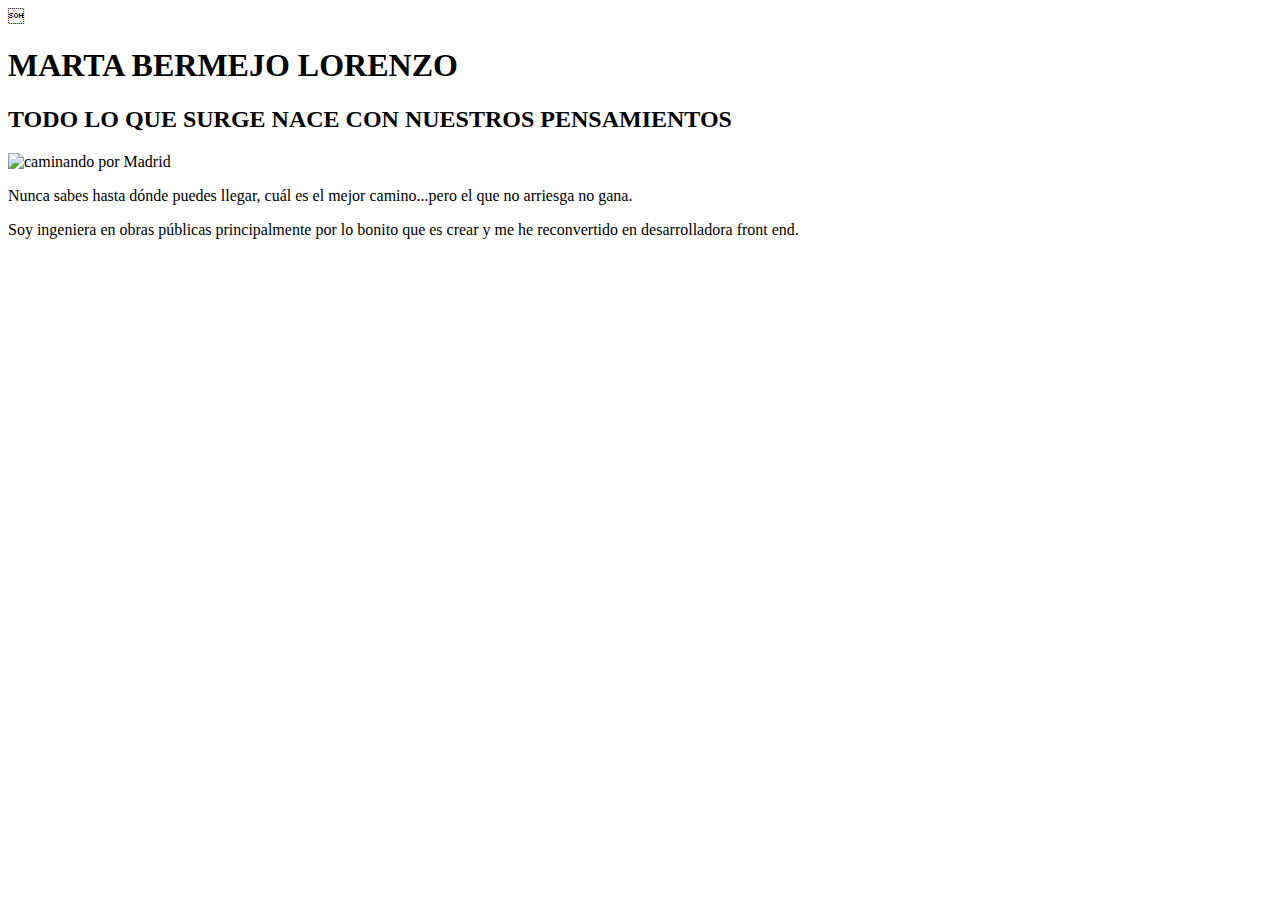
==== index.html @ 36f667e8 "Add files via upload" ====
<!DOCTYPE html>
<html>

<link href=' http://fonts.googleapis.com/css?family=Indie+Flower' rel='stylesheet' type='text/css'/>
  <head>
    <meta charset="utf-8">
    <link rel="stylesheet" href="css/styles.css">
   <title>Marta Bermejo</title>
  </head>
  <body>
    <h1> MARTA BERMEJO LORENZO</h1>
    <h2>TODO LO QUE SURGE NACE CON NUESTROS PENSAMIENTOS</h2>
    <img id="foto" src="images/foto1.jpg" alt="caminando por Madrid"width="300">
      <p>Nunca sabes hasta dónde puedes llegar, cuál es el mejor camino...pero el que no arriesga no gana.</p>
      <p>Soy ingeniera en obras públicas principalmente por lo bonito que es crear y me he reconvertido en desarrolladora front end.</p>

  </body>
</html>
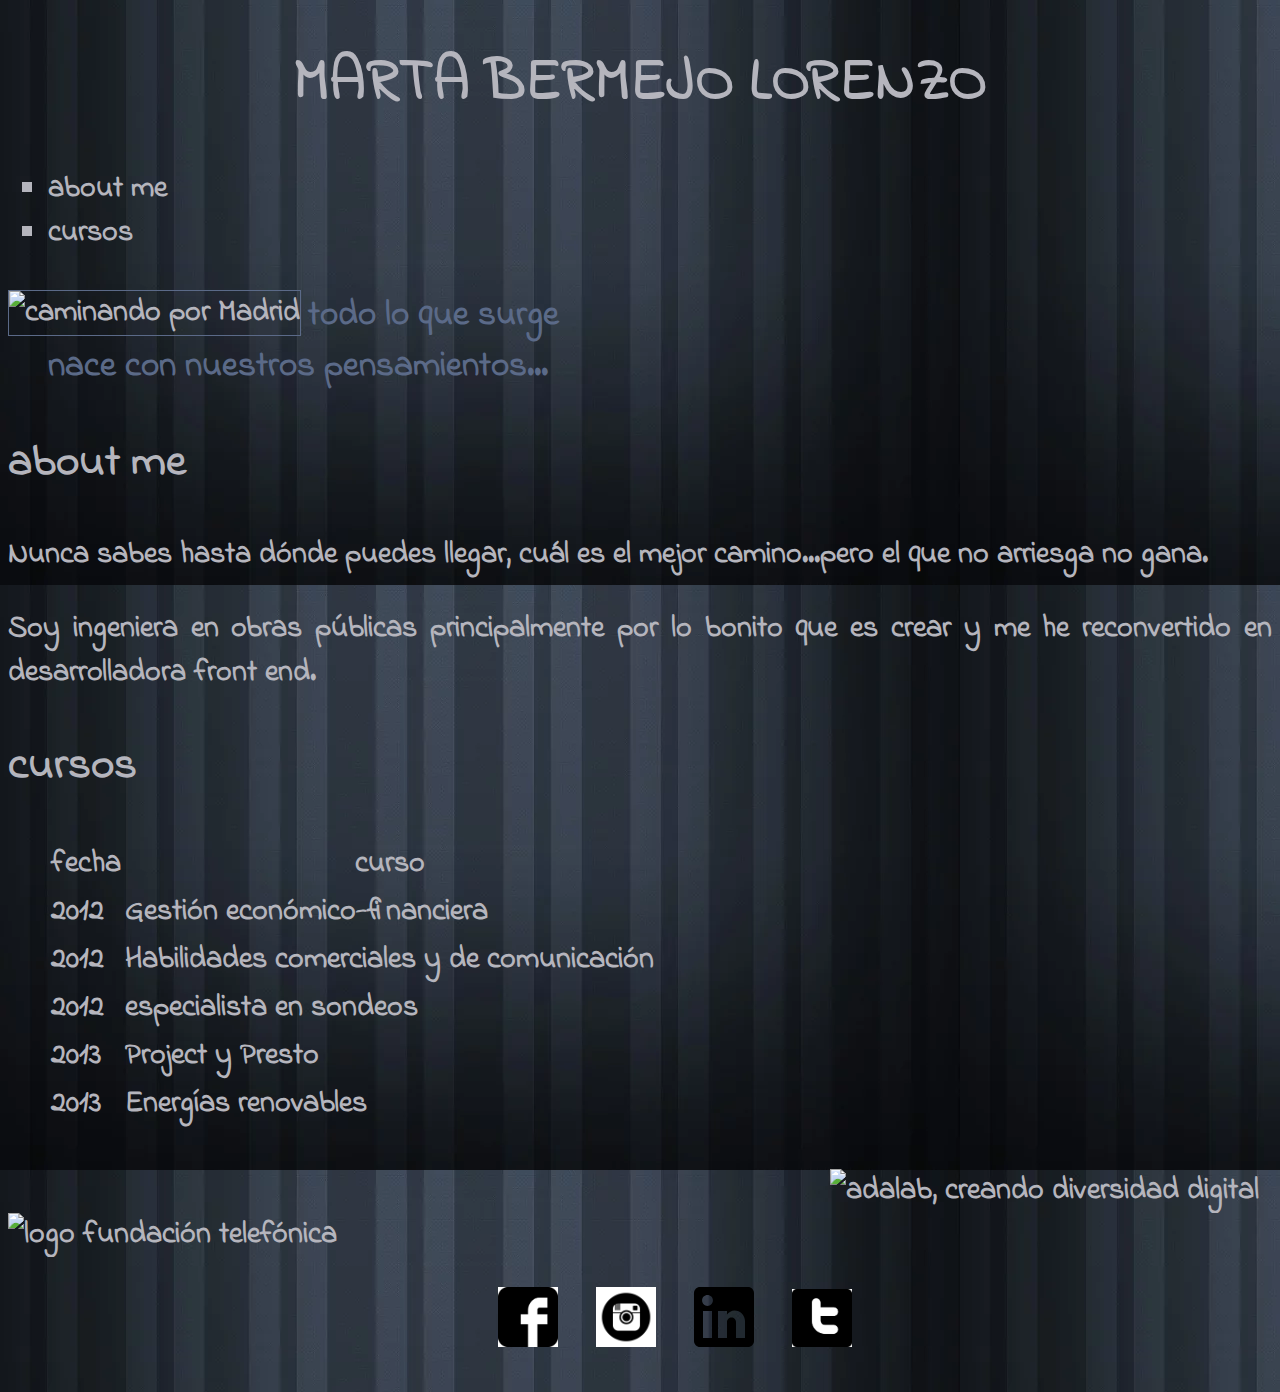
==== commit 604ee607: "requerimentos primera semana completos" ====
--- a/index.html
+++ b/index.html
@@ -1,18 +1,84 @@
 <!DOCTYPE html>
 <html>
 
-<link href=' http://fonts.googleapis.com/css?family=Indie+Flower' rel='stylesheet' type='text/css'/>
   <head>
-    <meta charset="utf-8">
-    <link rel="stylesheet" href="css/styles.css">
-   <title>Marta Bermejo</title>
+    <meta charset="utf-8" />
+    <link href=' http://fonts.googleapis.com/css?family=Indie+Flower' rel='stylesheet' type='text/css'/>
+    <link rel="stylesheet" href="css/styles.css" />
+    <title>Marta Bermejo</title>
   </head>
   <body>
     <h1> MARTA BERMEJO LORENZO</h1>
-    <h2>TODO LO QUE SURGE NACE CON NUESTROS PENSAMIENTOS</h2>
-    <img id="foto" src="images/foto1.jpg" alt="caminando por Madrid"width="300">
+    <ul class= "lista1">
+      <li><a href="#aboutme">about me</a></li>
+      <li><a href="#cursos">cursos</a></li>
+    </ul>
+    <div class="contenedor-center">
+      <div class= "columnaizquierda"> <img class="foto1" src="images/foto1.jpg" alt="caminando por Madrid"width="300"></div>
+      <div class="columnaderecha"><h3>todo lo que surge nace con nuestros pensamientos...</h3></div>
+    </div>
+
+    <h2 id="aboutme">about me</h2>
       <p>Nunca sabes hasta dónde puedes llegar, cuál es el mejor camino...pero el que no arriesga no gana.</p>
       <p>Soy ingeniera en obras públicas principalmente por lo bonito que es crear y me he reconvertido en desarrolladora front end.</p>
 
+      <h2 id="cursos">cursos</h2>
+      <table>
+        <thead>
+        <tr>
+          <th>fecha</th>
+          <th>curso</th>
+        </tr>
+        </thead>
+        <tbody>
+          <tr>
+            <td>2012</td>
+            <td>Gestión económico-financiera</td>
+          </tr>
+          <tr>
+            <td>2012</td>
+            <td>Habilidades comerciales y de comunicación</td>
+          </tr>
+          <tr>
+            <td>2012</td>
+            <td>especialista en sondeos</td>
+          </tr>
+          <tr>
+            <td>2013</td>
+            <td>Project y Presto</td>
+          </tr>
+          <tr>
+            <td>2013</td>
+            <td>Energías renovables</td>
+          </tr>
+        </tbody>
+      </table>
+
+      <img class="adalablogo" src="http://eresimpulso.fontvella.es/public/images/projects/550/main_image.png" alt="adalab, creando diversidad digital" width="250">
+      <img class="telefonicalogo" src="https://pbs.twimg.com/profile_images/644791743213379584/dueEBzBS.jpg" alt="logo fundación telefónica" width="150">
+
+
+<div class="lista2">
+      <ul>
+        <li class="iconos">
+            <a target="_blank" href="https://www.facebook.com/marta.bermejolorenzo">
+            <img src="images/facebook.jpg" alt="icono facebook" width="60">
+            </a>
+        </li>
+        <li class="iconos">
+           <a target="_blank" href="https://www.instagram.com/?hl=es">
+           <img src="images/instagram.jpg" alt="icono instagram" width="60">
+           </a>
+        </li>
+        <li class="iconos">
+          <a target="_blank" href="https://es.linkedin.com/https://twitter.com/">
+          <img src="images/linkedin.svg" alt="icono linkedin" width="60"></li>
+          </a>
+        <li class="iconos">
+          <a target="_blank" href="https://twitter.com/">
+          <img src="images/twitter.jpg" alt="icono twitter" width="60"></li>
+          </a>
+      </ul>
+      </div>
   </body>
 </html>
--- a/css/styles.css
+++ b/css/styles.css
@@ -0,0 +1,56 @@
+body{
+    background-image: url("../images/fondo2.webp");
+    font-size: 30px;
+    color:#b5b5bd;
+    font-weight: bold;
+    font-family: "Indie Flower", sans-serif;
+}
+h1{
+  text-align: center;
+  color:#b5b5bd;
+}
+a {
+  text-decoration: none;
+  color:#b5b5bd;
+}
+.lista1 {
+  list-style-type: square;
+}
+.contenedor-center{
+  width: 600px;
+  overflow: visible;
+  clear:both;
+}
+.columnaizquierda {
+  width: 300px;
+  margin-left: auto;
+  float:left;
+}
+.columnaderecha {
+  color:#5b6a88;
+  margin-left: 40px;
+  width:auto;
+}
+.foto1 {
+  border:1px solid #5b6a88;
+}
+p{
+    text-align: justify;
+  }
+
+  .adalablogo {
+    margin-left: 65%;
+  }
+  .telefonicalogo {
+    margin-left: auto;
+  }
+  .lista2 {
+    text-align: center;
+  }
+  .iconos {
+    display: inline;
+    margin-left: 30px;
+  }
+table {
+  margin: 40px;
+}
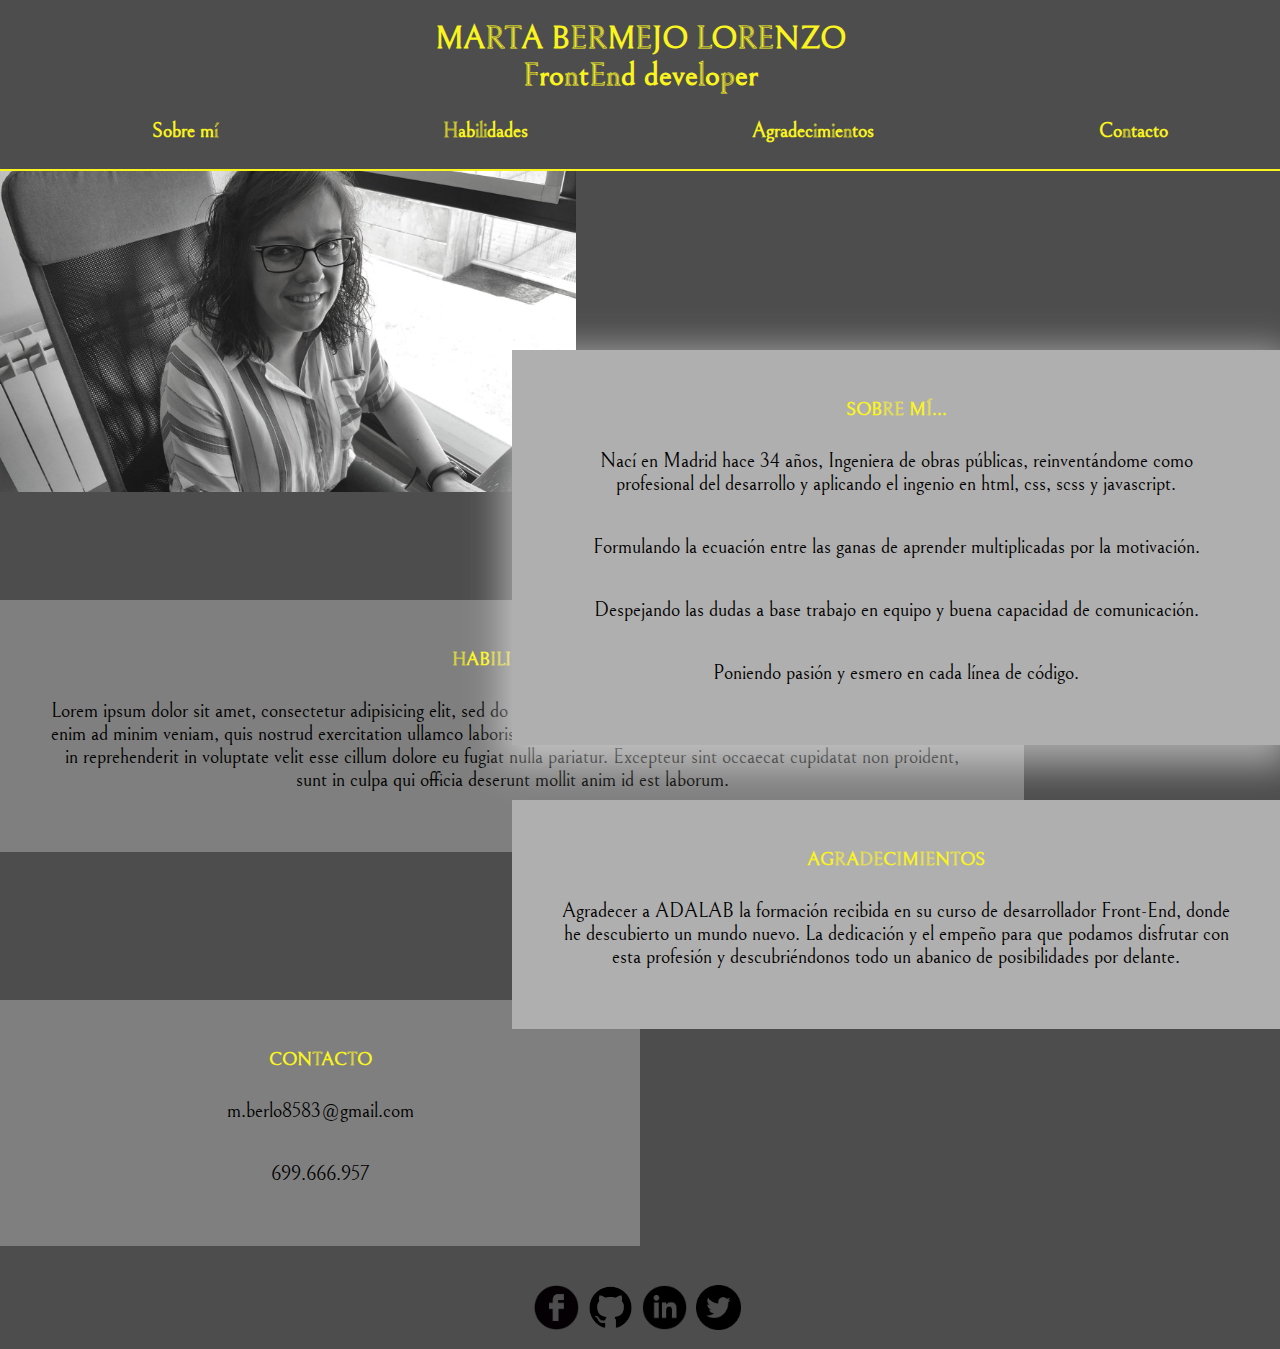
==== commit 795dd37d: "web redesign" ====
--- a/index.html
+++ b/index.html
@@ -1,84 +1,99 @@
 <!DOCTYPE html>
 <html>
 
-  <head>
-    <meta charset="utf-8" />
-    <link href=' http://fonts.googleapis.com/css?family=Indie+Flower' rel='stylesheet' type='text/css'/>
-    <link rel="stylesheet" href="css/styles.css" />
-    <title>Marta Bermejo</title>
-  </head>
-  <body>
-    <h1> MARTA BERMEJO LORENZO</h1>
-    <ul class= "lista1">
-      <li><a href="#aboutme">about me</a></li>
-      <li><a href="#cursos">cursos</a></li>
-    </ul>
-    <div class="contenedor-center">
-      <div class= "columnaizquierda"> <img class="foto1" src="images/foto1.jpg" alt="caminando por Madrid"width="300"></div>
-      <div class="columnaderecha"><h3>todo lo que surge nace con nuestros pensamientos...</h3></div>
+<head>
+  <meta charset="utf-8" />
+  <<link href="https://fonts.googleapis.com/css?family=Bellefair" rel="stylesheet">
+  <link rel="stylesheet" href="styles/index.css"/>
+  <meta name="viewport" content="width = device-width">
+  <title>Marta Bermejo</title>
+</head>
+<body>
+  <header class="nav-content">
+
+    <div class="nav" id="nav">
+      <div class="head-line-container-desktop">
+        <h1>MARTA BERMEJO LORENZO <br>FrontEnd developer</h1>
+      </div>
+      <ul class="nav-desktop">
+        <li class="nav-small-item"><a class="link-nav" href="#about">Sobre mí</a></li>
+        <li class="nav-small-item"><a class="link-nav" href="#skill">Habilidades</a></li>
+        <li class="nav-small-item"><a class="link-nav" href="#thank">Agradecimientos</a></li>
+        <li class="nav-small-item"><a class="link-nav" href="#contacts">Contacto</a></li>
+      </ul>
+      <ul class="nav-mobile" id="js-navShow">
+        <li class="nav-small-item"><a class="link-nav" href="#about">Sobre mí</a></li>
+        <li class="nav-small-item"><a class="link-nav" href="#skill">Habilidades</a></li>
+        <li class="nav-small-item"><a class="link-nav" href="#thank">Agradecimientos</a></li>
+        <li class="nav-small-item"><a class="link-nav" href="#contacts">Contacto</a></li>
+      </ul>
     </div>
 
-    <h2 id="aboutme">about me</h2>
-      <p>Nunca sabes hasta dónde puedes llegar, cuál es el mejor camino...pero el que no arriesga no gana.</p>
-      <p>Soy ingeniera en obras públicas principalmente por lo bonito que es crear y me he reconvertido en desarrolladora front end.</p>
+    <div class="nav-mobile-container">
+      <div id="js-navMobile" class="navButton">
+        <span></span>
+        <span></span>
+        <span></span>
+      </div>
+      <div class="head-line-container-mobile">
+        <h1>MARTA BERMEJO LORENZO <br>FrontEnd developer</h1>
+      </div>
+    </div>
 
-      <h2 id="cursos">cursos</h2>
-      <table>
-        <thead>
-        <tr>
-          <th>fecha</th>
-          <th>curso</th>
-        </tr>
-        </thead>
-        <tbody>
-          <tr>
-            <td>2012</td>
-            <td>Gestión económico-financiera</td>
-          </tr>
-          <tr>
-            <td>2012</td>
-            <td>Habilidades comerciales y de comunicación</td>
-          </tr>
-          <tr>
-            <td>2012</td>
-            <td>especialista en sondeos</td>
-          </tr>
-          <tr>
-            <td>2013</td>
-            <td>Project y Presto</td>
-          </tr>
-          <tr>
-            <td>2013</td>
-            <td>Energías renovables</td>
-          </tr>
-        </tbody>
-      </table>
+  </header>
 
-      <img class="adalablogo" src="http://eresimpulso.fontvella.es/public/images/projects/550/main_image.png" alt="adalab, creando diversidad digital" width="250">
-      <img class="telefonicalogo" src="https://pbs.twimg.com/profile_images/644791743213379584/dueEBzBS.jpg" alt="logo fundación telefónica" width="150">
+  <div class="photo">
+    <img class="my-photo"src="images/foto1.jpg" alt="">
+  </div>
+  <div id="about" class="blank">
+</div>
+  <div class="about-me js-scrollable-block indicated" id="js-about-me">
+    <h3>SOBRE MÍ...</h3>
+    <p>
+      Nací en Madrid hace 34 años, Ingeniera de obras públicas,
+      reinventándome como profesional del desarrollo y aplicando el ingenio en html, css, scss y javascript.
+    </p>
+    <p>Formulando la ecuación entre las ganas de aprender multiplicadas por la motivación.</p>
+    <p>Despejando las dudas a base trabajo en equipo y buena capacidad de comunicación.</p>
+    <p>Poniendo pasión y esmero en cada línea de código.</p>
+    </div>
+    <div id="skill" class="blank">
+</div>
+    <div class="skills js-scrollable-block" id="js-skill">
+      <h3>HABILIDADES</h3>
+      <p>Lorem ipsum dolor sit amet, consectetur adipisicing elit,
+        sed do eiusmod tempor incididunt ut labore et dolore magna aliqua. Ut enim ad minim veniam,
+        quis nostrud exercitation ullamco laboris nisi ut aliquip ex ea commodo consequat.
+        Duis aute irure dolor in reprehenderit in voluptate velit esse cillum dolore eu fugiat nulla pariatur.
+        Excepteur sint occaecat cupidatat non proident,
+        sunt in culpa qui officia deserunt mollit anim id est laborum.</p>
+      </div>
+      <div id="thank" class="blank">
+</div>
+      <div class="thanks js-scrollable-block" id="js-thank">
+        <h3>AGRADECIMIENTOS</h3>
+        <p>Agradecer a ADALAB la formación recibida en su curso de desarrollador Front-End,
+          donde he descubierto un mundo nuevo.
+        La dedicación y el empeño para que podamos disfrutar con esta profesión y descubriéndonos
+         todo un abanico de posibilidades por delante.</p>
+        </div>
+        <div id="contacts" class="blank">
+</div>
+        <div class="contact js-scrollable-block" id="js-contacts">
+          <h3>CONTACTO</h3>
+          <p>m.berlo8583@gmail.com</p>
+          <p>699.666.957</p>
+          </div>
+          <footer class="container-footer">
+                  <div class="container-icons">
+                     <a target="_blank" href="https://www.facebook.com/marta.bermejolorenzo"><img class="icons" src="images/facebook.png" alt="logo facebook"></a>
+                     <a target="_blank" href="https://github.com/martabl"><img class="icons" src="images/github.png" alt="logo github"></a>
+                     <a target="_blank" href="https://es.linkedin.com/https://twitter.com/"><img class="icons" src="images/linkedin.png" alt="logo linkedin"></a>
+                     <a target="_blank" href="https://twitter.com/mberlo2"><img class="icons" src="images/twitter.png" alt="logo twitter"></a>
+                  </div>
+              </footer>
 
-
-<div class="lista2">
-      <ul>
-        <li class="iconos">
-            <a target="_blank" href="https://www.facebook.com/marta.bermejolorenzo">
-            <img src="images/facebook.jpg" alt="icono facebook" width="60">
-            </a>
-        </li>
-        <li class="iconos">
-           <a target="_blank" href="https://www.instagram.com/?hl=es">
-           <img src="images/instagram.jpg" alt="icono instagram" width="60">
-           </a>
-        </li>
-        <li class="iconos">
-          <a target="_blank" href="https://es.linkedin.com/https://twitter.com/">
-          <img src="images/linkedin.svg" alt="icono linkedin" width="60"></li>
-          </a>
-        <li class="iconos">
-          <a target="_blank" href="https://twitter.com/">
-          <img src="images/twitter.jpg" alt="icono twitter" width="60"></li>
-          </a>
-      </ul>
-      </div>
-  </body>
-</html>
+              <script type="text/javascript" src="https://code.jquery.com/jquery-3.2.1.min.js"></script>
+              <script type="text/javascript" src="js/main.js"></script>
+            </body>
+            </html>
--- a/styles/index.css
+++ b/styles/index.css
@@ -0,0 +1,294 @@
+* {
+  -webkit-box-sizing: border-box;
+          box-sizing: border-box; }
+
+body {
+  width: 100%;
+  background-color: #4D4D4D;
+  margin: 0;
+  font-family: 'Bellefair', serif; }
+
+h1 {
+  text-align: center;
+  color: #F9F31E;
+  margin: 0;
+  padding-top: 20px; }
+
+h3 {
+  text-align: center;
+  color: #F9F31E;
+  padding: 10px; }
+
+p {
+  font-size: 20px;
+  text-align: center;
+  margin-left: 30px;
+  margin-right: 30px;
+  padding-bottom: 20px; }
+
+.navButton {
+  width: 45px;
+  height: 40px;
+  -webkit-transform: rotate(0deg);
+          transform: rotate(0deg);
+  -webkit-transition: 0.5s ease-in-out;
+  transition: 0.5s ease-in-out;
+  cursor: pointer;
+  margin-top: auto;
+  margin-bottom: auto;
+  margin-right: 20px; }
+
+.navButton span {
+  display: block;
+  position: absolute;
+  height: 16.5%;
+  width: 100%;
+  background: #F9F31E;
+  border-radius: 16.5%;
+  opacity: 1;
+  left: 0;
+  -webkit-transform: rotate(0deg);
+          transform: rotate(0deg);
+  -webkit-transition: 0.25s ease-in-out;
+  transition: 0.25s ease-in-out; }
+
+.navButton span:nth-child(1) {
+  top: 0; }
+
+.navButton span:nth-child(2) {
+  top: 41.75%; }
+
+.navButton span:nth-child(3) {
+  bottom: 0; }
+
+.navButton.open span:nth-child(1) {
+  top: 14px;
+  -webkit-transform: rotate(90deg);
+          transform: rotate(90deg);
+  left: -41.75%; }
+
+.navButton.open span:nth-child(2) {
+  top: 14px;
+  -webkit-transform: rotate(90deg);
+          transform: rotate(90deg); }
+
+.navButton.open span:nth-child(3) {
+  top: 14px;
+  -webkit-transform: rotate(90deg);
+          transform: rotate(90deg);
+  left: 41.75%; }
+
+@media (min-width: 760px) {
+  .navButton {
+    display: none; } }
+.nav-mobile {
+  display: none;
+  list-style-type: none; }
+
+.nav-desktop {
+  display: none;
+  list-style-type: none;
+  width: 100%; }
+
+.nav-small-item {
+  padding: 5px;
+  border-bottom: 2px solid #F9F31E;
+  font-weight: bold; }
+
+.nav-small-item:last-child {
+  border-bottom: none; }
+
+.list-show {
+  display: block;
+  position: fixed;
+  right: 0;
+  top: 106px;
+  background-color: #4D4D4D;
+  z-index: -50;
+  margin: 0;
+  width: 100%;
+  -webkit-animation: fall-down 1s;
+          animation: fall-down 1s; }
+
+@-webkit-keyframes fall-down {
+  0% {
+    -webkit-transform: translateY(-100%);
+            transform: translateY(-100%); }
+  100% {
+    -webkit-transform: translateY(0);
+            transform: translateY(0); } }
+
+@keyframes fall-down {
+  0% {
+    -webkit-transform: translateY(-100%);
+            transform: translateY(-100%); }
+  100% {
+    -webkit-transform: translateY(0);
+            transform: translateY(0); } }
+.nav {
+  width: 100%; }
+
+.link-nav {
+  width: 100%;
+  text-decoration: none;
+  font-size: 20px;
+  color: #F9F31E; }
+
+a:hover {
+  color: #FFFC96; }
+
+@media (min-width: 760px) {
+  .nav-desktop {
+    display: -webkit-box;
+    display: -ms-flexbox;
+    display: flex;
+    -ms-flex-pack: distribute;
+        justify-content: space-around; }
+
+  .nav {
+    display: -webkit-box;
+    display: -ms-flexbox;
+    display: flex;
+    -webkit-box-orient: vertical;
+    -webkit-box-direction: normal;
+        -ms-flex-direction: column;
+            flex-direction: column; }
+
+  .list-show {
+    display: none; }
+
+  .nav-small-item {
+    padding: 10px 20px;
+    border: 0; } }
+.nav-content {
+  position: fixed;
+  top: 0;
+  z-index: 200;
+  width: 100%;
+  background-color: #4D4D4D;
+  border-bottom: 2px solid #F9F31E; }
+
+.nav-mobile-container {
+  display: -webkit-box;
+  display: -ms-flexbox;
+  display: flex;
+  -webkit-box-pack: justify;
+      -ms-flex-pack: justify;
+          justify-content: space-between;
+  background-color: #4D4D4D;
+  padding: 5px 20px; }
+
+.head-line-container-mobile {
+  width: 100%; }
+
+.head-line-container-desktop {
+  display: none; }
+
+@media (min-width: 760px) {
+  .head-line-container-desktop {
+    display: -webkit-inline-box;
+    display: -ms-inline-flexbox;
+    display: inline-flex;
+    -webkit-box-pack: center;
+        -ms-flex-pack: center;
+            justify-content: center; }
+
+  .nav-content {
+    padding: 0; }
+
+  .head-line-container-mobile, .nav-mobile-container {
+    display: none; }
+
+  .hide {
+    display: none; } }
+.indicated {
+  -webkit-box-shadow: 0px 10px 35px 10px rgba(255, 255, 255, 0.52);
+          box-shadow: 0px 10px 35px 10px rgba(255, 255, 255, 0.52);
+  -webkit-transition: all 0.3s ease;
+  transition: all 0.3s ease;
+  z-index: 100; }
+
+.nonIndicated {
+  z-index: 0;
+  -webkit-transition: all 0.3s ease;
+  transition: all 0.3s ease; }
+
+.photo, .about-me, .skills, .thanks, .contact {
+  position: relative;
+  background-color: #7F7F7F;
+  width: 80%;
+  margin-left: auto;
+  margin-right: auto; }
+
+.photo {
+  background-color: #4D4D4D;
+  margin-top: 88px; }
+
+.my-photo {
+  width: 100%; }
+
+.blank {
+  position: relative;
+  height: 0;
+  bottom: 45px; }
+
+@media (min-width: 760px) {
+  .about-me, .thanks, .skills, .contact {
+    position: absolute;
+    padding: 20px; }
+
+  .about-me, .thanks {
+    background-color: #B0AFAF; }
+
+  .skills, .contact {
+    background-color: #7F7F7F; }
+
+  .photo {
+    position: absolute;
+    top: 150px;
+    left: 0;
+    width: 45%;
+    z-index: 50;
+    margin-top: 0; }
+
+  .about-me {
+    top: 350px;
+    right: 0;
+    width: 60%;
+    z-index: 60; }
+
+  .skills {
+    top: 600px;
+    left: 0; }
+
+  .thanks {
+    top: 800px;
+    right: 0;
+    width: 60%;
+    z-index: 80; }
+
+  .contact {
+    top: 1000px;
+    left: 0;
+    width: 50%; } }
+.container-footer {
+  width: 100%;
+  display: -webkit-box;
+  display: -ms-flexbox;
+  display: flex;
+  padding: 15px; }
+
+.container-icons {
+  width: 100%;
+  text-align: center; }
+
+.icons {
+  width: 50px;
+  padding-right: 5px; }
+
+@media (min-width: 760px) {
+  .container-footer {
+    position: absolute;
+    top: 1270px; } }
+
+/*# sourceMappingURL=index.css.map */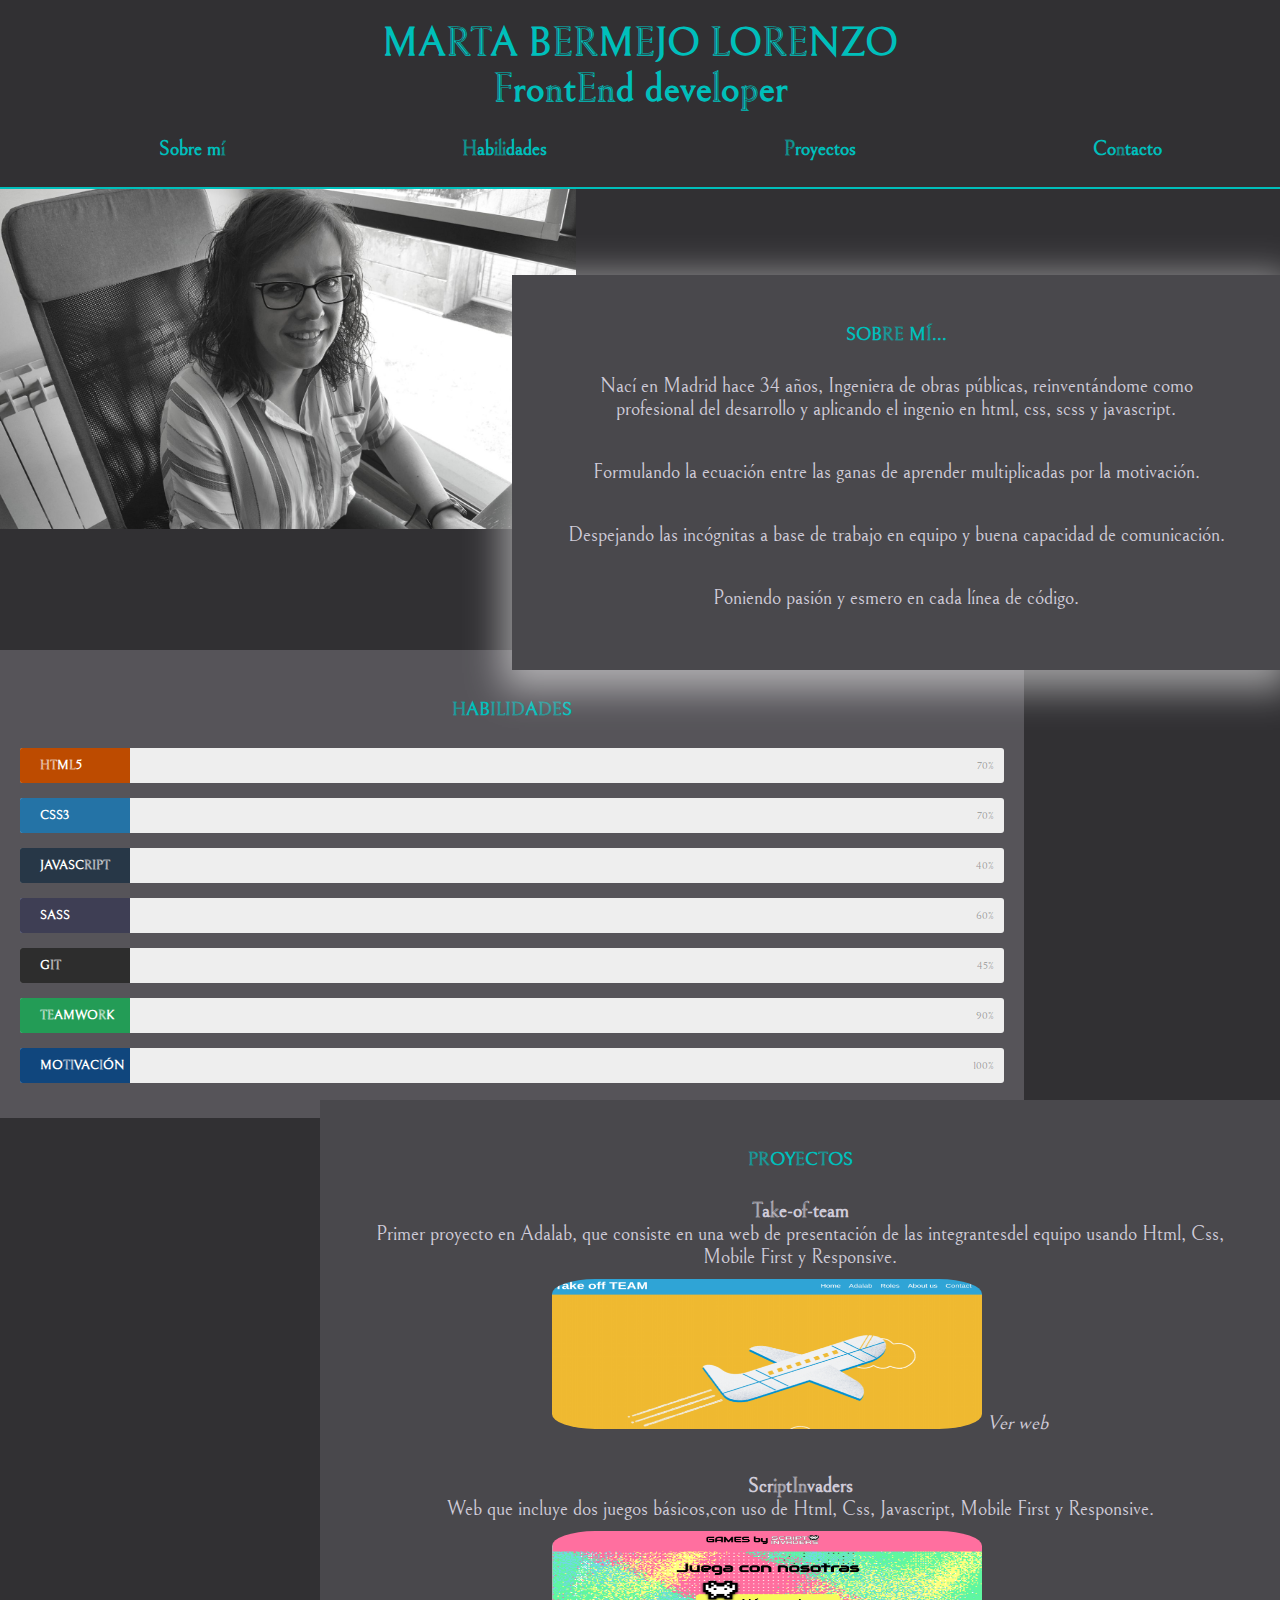
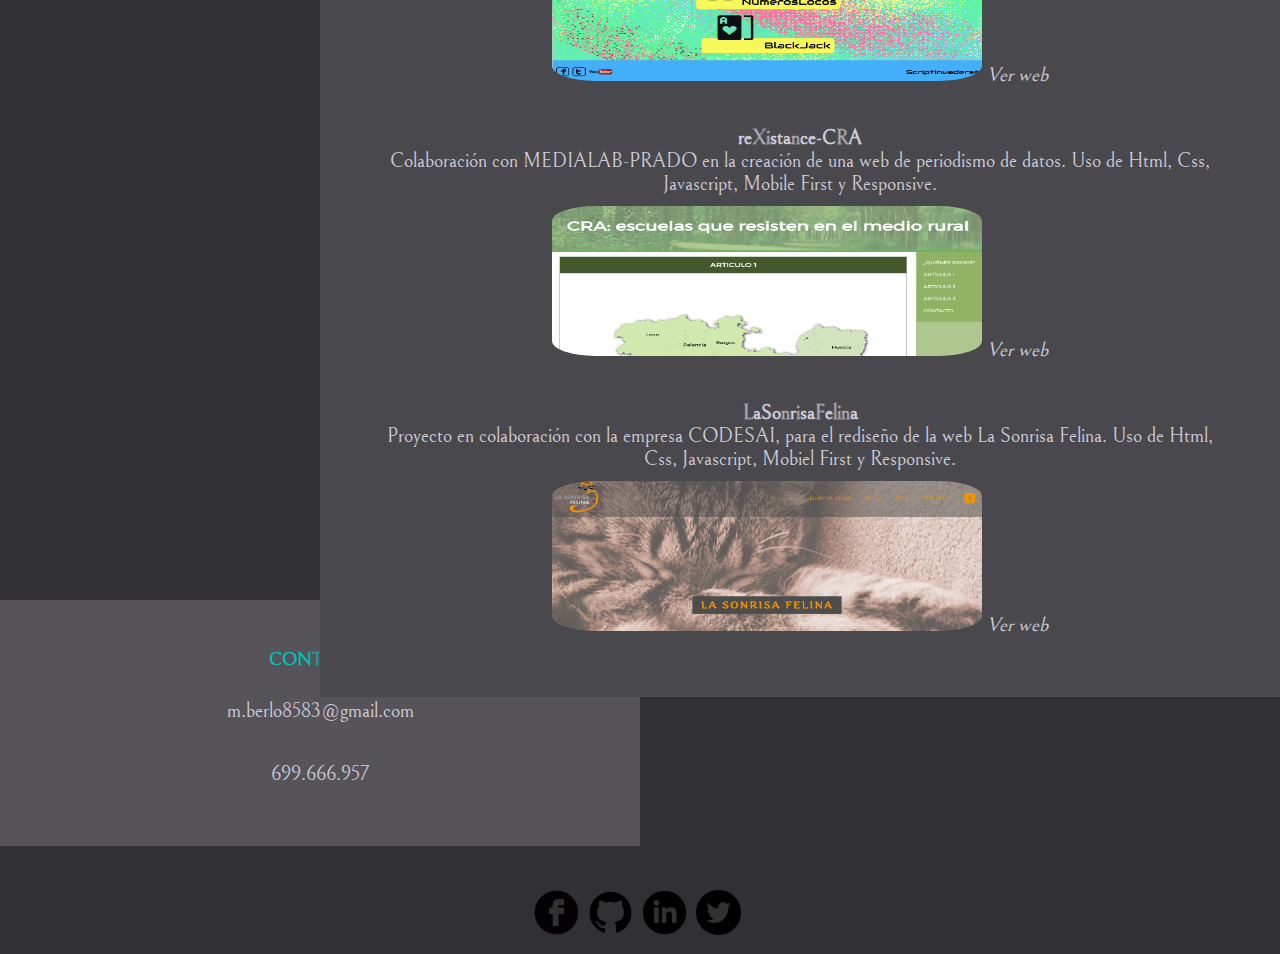
==== commit 2d22103a: "added skills and modified colors" ====
--- a/index.html
+++ b/index.html
@@ -18,13 +18,13 @@
       <ul class="nav-desktop">
         <li class="nav-small-item"><a class="link-nav" href="#about">Sobre mí</a></li>
         <li class="nav-small-item"><a class="link-nav" href="#skill">Habilidades</a></li>
-        <li class="nav-small-item"><a class="link-nav" href="#thank">Agradecimientos</a></li>
+        <li class="nav-small-item"><a class="link-nav" href="#project">Proyectos</a></li>
         <li class="nav-small-item"><a class="link-nav" href="#contacts">Contacto</a></li>
       </ul>
       <ul class="nav-mobile" id="js-navShow">
         <li class="nav-small-item"><a class="link-nav" href="#about">Sobre mí</a></li>
         <li class="nav-small-item"><a class="link-nav" href="#skill">Habilidades</a></li>
-        <li class="nav-small-item"><a class="link-nav" href="#thank">Agradecimientos</a></li>
+        <li class="nav-small-item"><a class="link-nav" href="#project">Proyectos</a></li>
         <li class="nav-small-item"><a class="link-nav" href="#contacts">Contacto</a></li>
       </ul>
     </div>
@@ -45,7 +45,7 @@
   <div class="photo">
     <img class="my-photo"src="images/foto1.jpg" alt="">
   </div>
-  <div id="about" class="blank">
+  <div id="about" class="blank blank-about">
 </div>
   <div class="about-me js-scrollable-block indicated" id="js-about-me">
     <h3>SOBRE MÍ...</h3>
@@ -54,30 +54,86 @@
       reinventándome como profesional del desarrollo y aplicando el ingenio en html, css, scss y javascript.
     </p>
     <p>Formulando la ecuación entre las ganas de aprender multiplicadas por la motivación.</p>
-    <p>Despejando las dudas a base trabajo en equipo y buena capacidad de comunicación.</p>
+    <p>Despejando las incógnitas a base de trabajo en equipo y buena capacidad de comunicación.</p>
     <p>Poniendo pasión y esmero en cada línea de código.</p>
     </div>
-    <div id="skill" class="blank">
+    <div id="skill" class="blank blank-skill">
 </div>
     <div class="skills js-scrollable-block" id="js-skill">
       <h3>HABILIDADES</h3>
-      <p>Lorem ipsum dolor sit amet, consectetur adipisicing elit,
-        sed do eiusmod tempor incididunt ut labore et dolore magna aliqua. Ut enim ad minim veniam,
-        quis nostrud exercitation ullamco laboris nisi ut aliquip ex ea commodo consequat.
-        Duis aute irure dolor in reprehenderit in voluptate velit esse cillum dolore eu fugiat nulla pariatur.
-        Excepteur sint occaecat cupidatat non proident,
-        sunt in culpa qui officia deserunt mollit anim id est laborum.</p>
+
+<div class="skillbar clearfix " data-percent="70%">
+	<div class="skillbar-title" style="background: #d35400;"><span>HTML5</span></div>
+	<div class="skillbar-bar" style="background: #e67e22;"></div>
+	<div class="skill-bar-percent">70%</div>
+</div>
+
+<div class="skillbar clearfix " data-percent="70%">
+	<div class="skillbar-title" style="background: #2980b9;"><span>CSS3</span></div>
+	<div class="skillbar-bar" style="background: #3498db;"></div>
+	<div class="skill-bar-percent">70%</div>
+</div>
+
+<div class="skillbar clearfix " data-percent="40%">
+	<div class="skillbar-title" style="background: #2c3e50;"><span>JAVASCRIPT</span></div>
+	<div class="skillbar-bar" style="background: #2c3e50;"></div>
+	<div class="skill-bar-percent">40%</div>
+</div>
+
+<div class="skillbar clearfix " data-percent="60%">
+	<div class="skillbar-title" style="background: #46465e;"><span>SASS</span></div>
+	<div class="skillbar-bar" style="background: #5a68a5;"></div>
+	<div class="skill-bar-percent">60%</div>
+</div>
+
+<div class="skillbar clearfix " data-percent="45%">
+	<div class="skillbar-title" style="background: #333333;"><span>GIT</span></div>
+	<div class="skillbar-bar" style="background: #525252;"></div>
+	<div class="skill-bar-percent">45%</div>
+</div>
+
+<div class="skillbar clearfix " data-percent="90%">
+	<div class="skillbar-title" style="background: #27ae60;"><span>TEAMWORK</span></div>
+	<div class="skillbar-bar" style="background: #2ecc71;"></div>
+	<div class="skill-bar-percent">90%</div>
+</div>
+
+<div class="skillbar clearfix " data-percent="100%">
+	<div class="skillbar-title" style="background: #124e8c;"><span>MOTIVACIÓN</span></div>
+	<div class="skillbar-bar" style="background: #4288d0;"></div>
+	<div class="skill-bar-percent">100%</div>
+</div>
       </div>
-      <div id="thank" class="blank">
+      <div id="project" class="blank blank-project">
 </div>
-      <div class="thanks js-scrollable-block" id="js-thank">
-        <h3>AGRADECIMIENTOS</h3>
-        <p>Agradecer a ADALAB la formación recibida en su curso de desarrollador Front-End,
-          donde he descubierto un mundo nuevo.
-        La dedicación y el empeño para que podamos disfrutar con esta profesión y descubriéndonos
-         todo un abanico de posibilidades por delante.</p>
+      <div class="projects js-scrollable-block" id="js-project">
+        <h3>PROYECTOS</h3>
+      <p>
+      <strong>Take-of-team</strong><br>
+      Primer proyecto en Adalab, que consiste en una web de presentación de las integrantesdel equipo usando Html, Css, Mobile First y Responsive.<br>
+      <a class="link-page" href="https://adalab.github.io/web-take-off-team/" target="_blank"><img class="img-link" src="images/takeOffTeam.png" alt="web Take off Team"></a>
+      <em>Ver web</em>
+      </p>
+      <p>
+      <strong>ScriptInvaders</strong><br>
+      Web que incluye dos juegos básicos,con uso de Html, Css, Javascript, Mobile First y Responsive.<br>
+      <a class="link-page" href="https://adalab.github.io/ScriptInvaders/" target="_blank"><img class="img-link" src="images/ScriptInvaders.png" alt="web ScriptInvaders"></a>
+      <em>Ver web</em>
+      </p>
+      <p>
+      <strong>reXistance-CRA</strong><br>
+      Colaboración con MEDIALAB-PRADO en la creación de una web de periodismo de datos. Uso de Html, Css, Javascript, Mobile First y Responsive.<br>
+      <a class="link-page" href="https://adalab.github.io/reXistance-CRA/" target="_blank"><img class="img-link" src="images/reXistanceCRA.png" alt="web reXistance-CRA"></a>
+      <em>Ver web</em>
+      </p>
+      <p>
+      <strong>LaSonrisaFelina</strong><br>
+      Proyecto en colaboración con la empresa CODESAI, para el rediseño de la web La Sonrisa Felina. Uso de Html, Css, Javascript, Mobiel First y Responsive.<br>
+      <a class="link-page" href="https://adalab.github.io/laSonrisaFelina/" target="_blank"><img class="img-link" src="images/laSonrisaFelina.png" alt="web La Sonrisa Felina"></a>
+      <em>Ver web</em>
+      </p>
         </div>
-        <div id="contacts" class="blank">
+        <div id="contacts" class="blank blank-contacts">
 </div>
         <div class="contact js-scrollable-block" id="js-contacts">
           <h3>CONTACTO</h3>
--- a/styles/index.css
+++ b/styles/index.css
@@ -4,19 +4,21 @@
 
 body {
   width: 100%;
-  background-color: #4D4D4D;
+  background-color: #313033;
   margin: 0;
-  font-family: 'Bellefair', serif; }
+  font-family: 'Bellefair', serif;
+  color: #d0ccd9; }
 
 h1 {
   text-align: center;
-  color: #F9F31E;
+  color: #00bfbb;
   margin: 0;
-  padding-top: 20px; }
+  padding-top: 20px;
+  font-size: 20px; }
 
 h3 {
   text-align: center;
-  color: #F9F31E;
+  color: #00bfbb;
   padding: 10px; }
 
 p {
@@ -26,6 +28,9 @@
   margin-right: 30px;
   padding-bottom: 20px; }
 
+@media (min-width: 760px) {
+  h1 {
+    font-size: 40px; } }
 .navButton {
   width: 45px;
   height: 40px;
@@ -43,7 +48,7 @@
   position: absolute;
   height: 16.5%;
   width: 100%;
-  background: #F9F31E;
+  background: #00bfbb;
   border-radius: 16.5%;
   opacity: 1;
   left: 0;
@@ -92,7 +97,7 @@
 
 .nav-small-item {
   padding: 5px;
-  border-bottom: 2px solid #F9F31E;
+  border-bottom: 2px solid #00bfbb;
   font-weight: bold; }
 
 .nav-small-item:last-child {
@@ -103,7 +108,7 @@
   position: fixed;
   right: 0;
   top: 106px;
-  background-color: #4D4D4D;
+  background-color: #313033;
   z-index: -50;
   margin: 0;
   width: 100%;
@@ -132,10 +137,10 @@
   width: 100%;
   text-decoration: none;
   font-size: 20px;
-  color: #F9F31E; }
+  color: #00bfbb; }
 
 a:hover {
-  color: #FFFC96; }
+  color: #E8FEE6; }
 
 @media (min-width: 760px) {
   .nav-desktop {
@@ -160,13 +165,75 @@
   .nav-small-item {
     padding: 10px 20px;
     border: 0; } }
+.my-photo {
+  width: 100%; }
+
+.img-link {
+  margin-top: 10px;
+  width: 50%;
+  border-radius: 10%;
+  height: 75px; }
+
+@media (min-width: 760px) {
+  .img-link {
+    height: 150px; } }
+.skillbar {
+  position: relative;
+  display: block;
+  margin-bottom: 15px;
+  width: 100%;
+  background: #eee;
+  height: 35px;
+  border-radius: 3px;
+  -webkit-transition: 0.4s linear;
+  transition: 0.4s linear;
+  -webkit-transition-property: width, background-color;
+  transition-property: width, background-color; }
+
+.skillbar-title {
+  position: absolute;
+  top: 0;
+  left: 0;
+  width: 110px;
+  font-weight: bold;
+  font-size: 13px;
+  color: #ffffff;
+  background: #6adcfa;
+  border-top-left-radius: 3px;
+  border-bottom-left-radius: 3px; }
+
+.skillbar-title span {
+  display: block;
+  background: rgba(0, 0, 0, 0.1);
+  padding: 0 20px;
+  height: 35px;
+  line-height: 35px;
+  border-top-left-radius: 3px;
+  border-bottom-left-radius: 3px; }
+
+.skillbar-bar {
+  height: 35px;
+  width: 0px;
+  background: #6adcfa;
+  border-radius: 3px; }
+
+.skill-bar-percent {
+  position: absolute;
+  right: 10px;
+  top: 0;
+  font-size: 11px;
+  height: 35px;
+  line-height: 35px;
+  color: #ffffff;
+  color: rgba(0, 0, 0, 0.4); }
+
 .nav-content {
   position: fixed;
   top: 0;
   z-index: 200;
   width: 100%;
-  background-color: #4D4D4D;
-  border-bottom: 2px solid #F9F31E; }
+  background-color: #313033;
+  border-bottom: 2px solid #00bfbb; }
 
 .nav-mobile-container {
   display: -webkit-box;
@@ -175,8 +242,9 @@
   -webkit-box-pack: justify;
       -ms-flex-pack: justify;
           justify-content: space-between;
-  background-color: #4D4D4D;
-  padding: 5px 20px; }
+  background-color: #313033;
+  padding: 5px 20px;
+  height: 103px; }
 
 .head-line-container-mobile {
   width: 100%; }
@@ -201,76 +269,89 @@
 
   .hide {
     display: none; } }
-.indicated {
-  -webkit-box-shadow: 0px 10px 35px 10px rgba(255, 255, 255, 0.52);
-          box-shadow: 0px 10px 35px 10px rgba(255, 255, 255, 0.52);
-  -webkit-transition: all 0.3s ease;
-  transition: all 0.3s ease;
-  z-index: 100; }
-
-.nonIndicated {
-  z-index: 0;
-  -webkit-transition: all 0.3s ease;
-  transition: all 0.3s ease; }
-
-.photo, .about-me, .skills, .thanks, .contact {
+.photo, .about-me, .skills, .projects, .contact {
   position: relative;
-  background-color: #7F7F7F;
+  background-color: #565459;
   width: 80%;
   margin-left: auto;
   margin-right: auto; }
 
 .photo {
-  background-color: #4D4D4D;
+  background-color: #313033;
   margin-top: 88px; }
-
-.my-photo {
-  width: 100%; }
 
 .blank {
   position: relative;
   height: 0;
-  bottom: 45px; }
-
-@media (min-width: 760px) {
-  .about-me, .thanks, .skills, .contact {
+  bottom: 110px; }
+
+@media (min-width: 760px) {
+  .indicated {
+    -webkit-box-shadow: 0px 10px 35px 10px rgba(255, 255, 255, 0.52);
+            box-shadow: 0px 10px 35px 10px rgba(255, 255, 255, 0.52);
+    -webkit-transition: all 0.3s ease;
+    transition: all 0.3s ease;
+    z-index: 100; }
+
+  .nonIndicated {
+    z-index: 0;
+    -webkit-transition: all 0.3s ease;
+    transition: all 0.3s ease; }
+
+  .about-me, .projects, .skills, .contact {
     position: absolute;
     padding: 20px; }
 
-  .about-me, .thanks {
-    background-color: #B0AFAF; }
+  .about-me, .projects {
+    background-color: #49484c; }
 
   .skills, .contact {
-    background-color: #7F7F7F; }
+    background-color: #565459; }
 
   .photo {
     position: absolute;
-    top: 150px;
+    top: 187px;
     left: 0;
     width: 45%;
     z-index: 50;
     margin-top: 0; }
 
   .about-me {
-    top: 350px;
+    top: 275px;
     right: 0;
     width: 60%;
     z-index: 60; }
 
   .skills {
-    top: 600px;
+    top: 650px;
     left: 0; }
 
-  .thanks {
-    top: 800px;
+  .projects {
+    top: 1100px;
     right: 0;
-    width: 60%;
+    width: 75%;
     z-index: 80; }
 
   .contact {
-    top: 1000px;
+    top: 2200px;
     left: 0;
-    width: 50%; } }
+    width: 50%; }
+
+  .blank-about, .blank-skill, .blank-project, .blank-contacts {
+    position: absolute;
+    height: 0; }
+
+  .blank-about {
+    top: 210px; }
+
+  .blank-skill {
+    top: 550px; }
+
+  .blank-project {
+    top: 1050px; }
+
+  .blank-contacts {
+    top: 2100px; } }
 .container-footer {
   width: 100%;
   display: -webkit-box;
@@ -289,6 +370,6 @@
 @media (min-width: 760px) {
   .container-footer {
     position: absolute;
-    top: 1270px; } }
+    top: 2475px; } }
 
 /*# sourceMappingURL=index.css.map */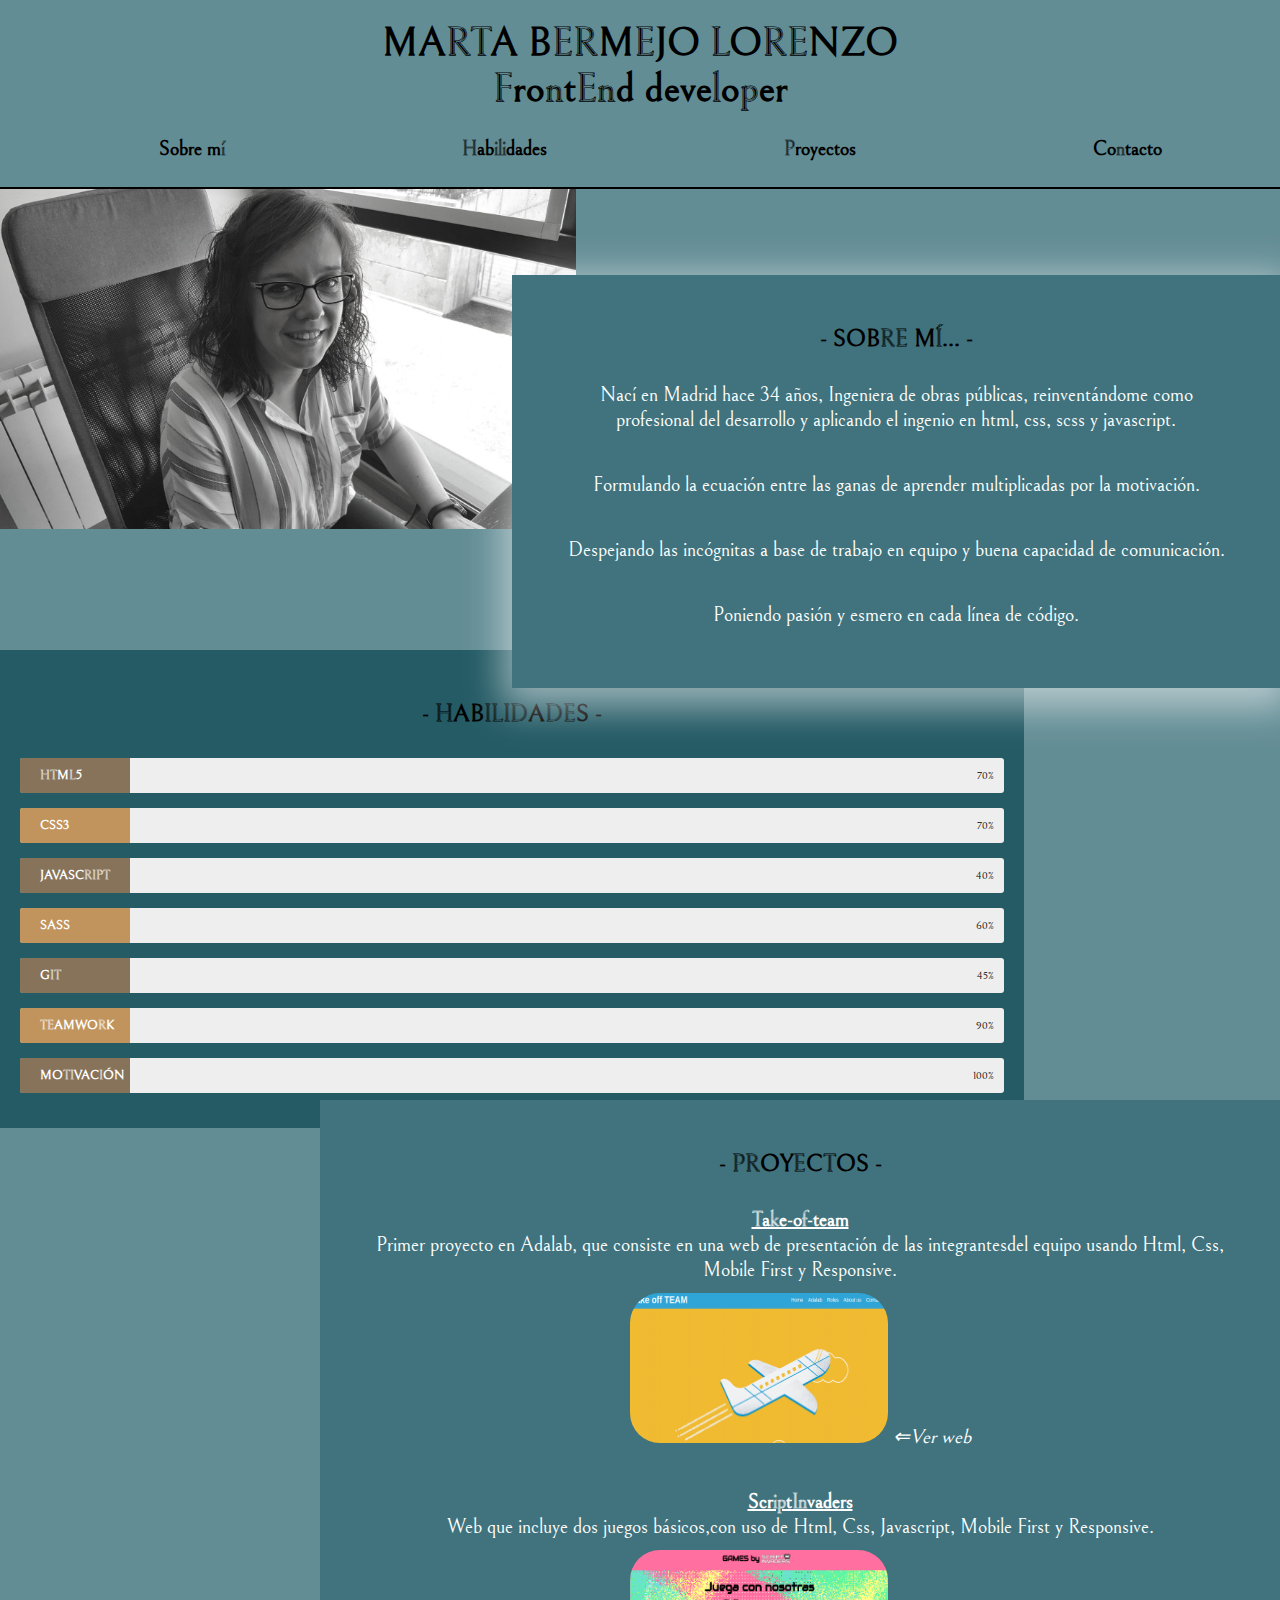
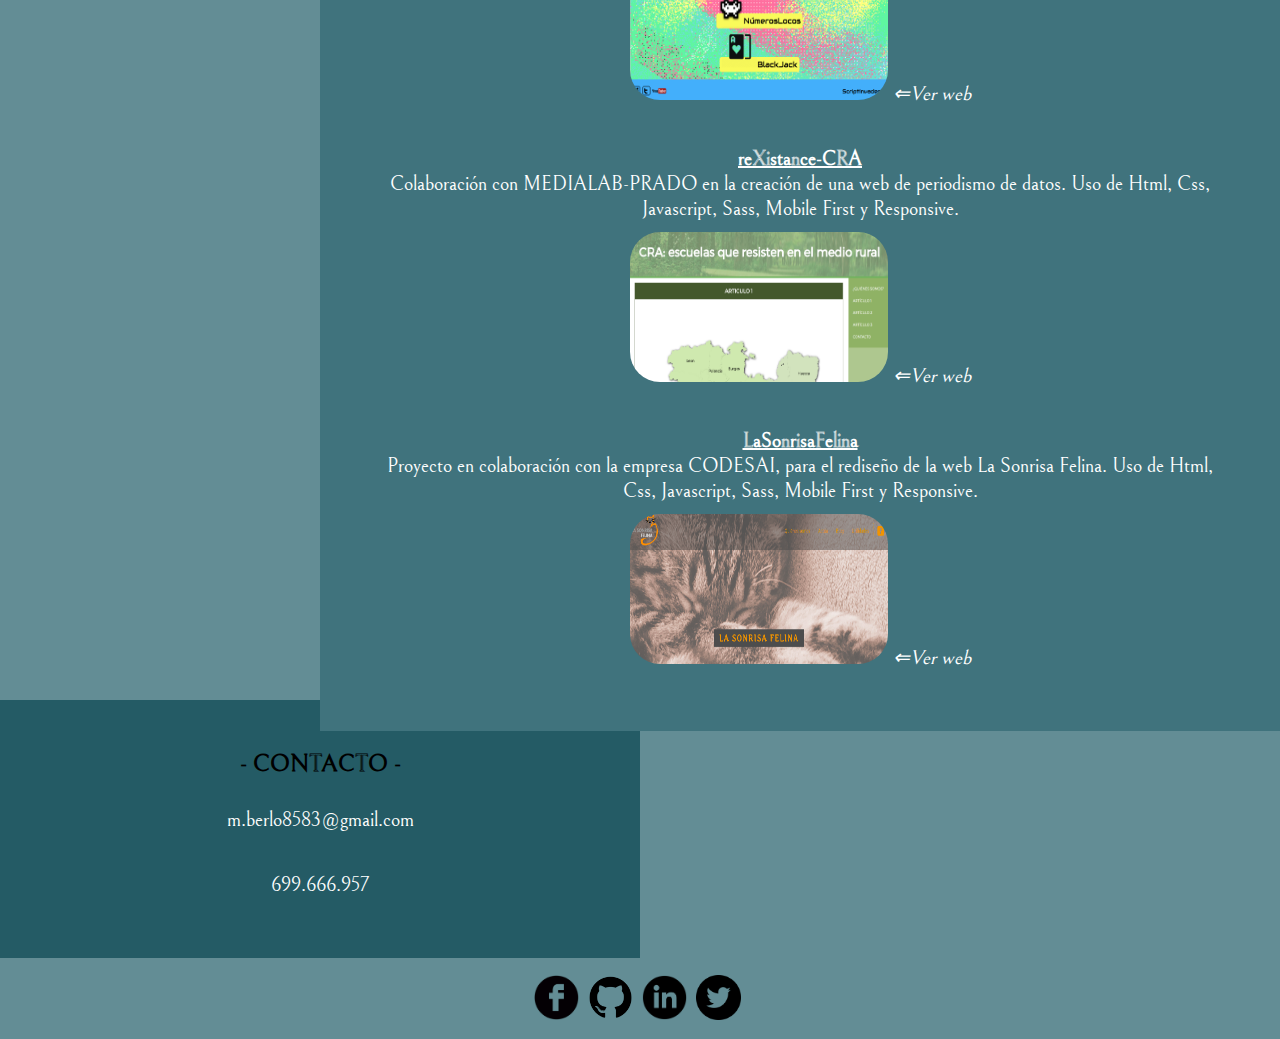
==== commit 7cf57c1a: "change color, added js to add arrow, slow movement to each section" ====
--- a/index.html
+++ b/index.html
@@ -46,9 +46,9 @@
     <img class="my-photo"src="images/foto1.jpg" alt="">
   </div>
   <div id="about" class="blank blank-about">
-</div>
+  </div>
   <div class="about-me js-scrollable-block indicated" id="js-about-me">
-    <h3>SOBRE MÍ...</h3>
+    <h2>- SOBRE MÍ... -</h2>
     <p>
       Nací en Madrid hace 34 años, Ingeniera de obras públicas,
       reinventándome como profesional del desarrollo y aplicando el ingenio en html, css, scss y javascript.
@@ -56,100 +56,102 @@
     <p>Formulando la ecuación entre las ganas de aprender multiplicadas por la motivación.</p>
     <p>Despejando las incógnitas a base de trabajo en equipo y buena capacidad de comunicación.</p>
     <p>Poniendo pasión y esmero en cada línea de código.</p>
+  </div>
+  <div id="skill" class="blank blank-skill">
+  </div>
+  <div class="skills js-scrollable-block" id="js-skill">
+    <h2>- HABILIDADES -</h2>
+
+    <div class="skillbar clearfix " data-percent="70%">
+      <div class="skillbar-title" style="background: #978064;"><span>HTML5</span></div>
+      <div class="skillbar-bar" style="background: #978064;"></div>
+      <div class="skill-bar-percent">70%</div>
     </div>
-    <div id="skill" class="blank blank-skill">
-</div>
-    <div class="skills js-scrollable-block" id="js-skill">
-      <h3>HABILIDADES</h3>
 
-<div class="skillbar clearfix " data-percent="70%">
-	<div class="skillbar-title" style="background: #d35400;"><span>HTML5</span></div>
-	<div class="skillbar-bar" style="background: #e67e22;"></div>
-	<div class="skill-bar-percent">70%</div>
-</div>
+    <div class="skillbar clearfix " data-percent="70%">
+      <div class="skillbar-title" style="background: #D7A568;"><span>CSS3</span></div>
+      <div class="skillbar-bar" style="background: #D7A568;"></div>
+      <div class="skill-bar-percent">70%</div>
+    </div>
 
-<div class="skillbar clearfix " data-percent="70%">
-	<div class="skillbar-title" style="background: #2980b9;"><span>CSS3</span></div>
-	<div class="skillbar-bar" style="background: #3498db;"></div>
-	<div class="skill-bar-percent">70%</div>
-</div>
+    <div class="skillbar clearfix " data-percent="40%">
+      <div class="skillbar-title" style="background: #978064;"><span>JAVASCRIPT</span></div>
+      <div class="skillbar-bar" style="background: #978064;"></div>
+      <div class="skill-bar-percent">40%</div>
+    </div>
 
-<div class="skillbar clearfix " data-percent="40%">
-	<div class="skillbar-title" style="background: #2c3e50;"><span>JAVASCRIPT</span></div>
-	<div class="skillbar-bar" style="background: #2c3e50;"></div>
-	<div class="skill-bar-percent">40%</div>
-</div>
+    <div class="skillbar clearfix " data-percent="60%">
+      <div class="skillbar-title" style="background: #D7A568;"><span>SASS</span></div>
+      <div class="skillbar-bar" style="background: #D7A568;"></div>
+      <div class="skill-bar-percent">60%</div>
+    </div>
 
-<div class="skillbar clearfix " data-percent="60%">
-	<div class="skillbar-title" style="background: #46465e;"><span>SASS</span></div>
-	<div class="skillbar-bar" style="background: #5a68a5;"></div>
-	<div class="skill-bar-percent">60%</div>
-</div>
+    <div class="skillbar clearfix " data-percent="45%">
+      <div class="skillbar-title" style="background: #978064;"><span>GIT</span></div>
+      <div class="skillbar-bar" style="background: #978064;"></div>
+      <div class="skill-bar-percent">45%</div>
+    </div>
 
-<div class="skillbar clearfix " data-percent="45%">
-	<div class="skillbar-title" style="background: #333333;"><span>GIT</span></div>
-	<div class="skillbar-bar" style="background: #525252;"></div>
-	<div class="skill-bar-percent">45%</div>
-</div>
+    <div class="skillbar clearfix " data-percent="90%">
+      <div class="skillbar-title" style="background: #D7A568;"><span>TEAMWORK</span></div>
+      <div class="skillbar-bar" style="background: #D7A568;"></div>
+      <div class="skill-bar-percent">90%</div>
+    </div>
 
-<div class="skillbar clearfix " data-percent="90%">
-	<div class="skillbar-title" style="background: #27ae60;"><span>TEAMWORK</span></div>
-	<div class="skillbar-bar" style="background: #2ecc71;"></div>
-	<div class="skill-bar-percent">90%</div>
-</div>
-
-<div class="skillbar clearfix " data-percent="100%">
-	<div class="skillbar-title" style="background: #124e8c;"><span>MOTIVACIÓN</span></div>
-	<div class="skillbar-bar" style="background: #4288d0;"></div>
-	<div class="skill-bar-percent">100%</div>
-</div>
-      </div>
-      <div id="project" class="blank blank-project">
-</div>
-      <div class="projects js-scrollable-block" id="js-project">
-        <h3>PROYECTOS</h3>
-      <p>
-      <strong>Take-of-team</strong><br>
+    <div class="skillbar clearfix " data-percent="100%">
+      <div class="skillbar-title" style="background: #978064;"><span>MOTIVACIÓN</span></div>
+      <div class="skillbar-bar" style="background: #978064;"></div>
+      <div class="skill-bar-percent">100%</div>
+    </div>
+  </div>
+  <div id="project" class="blank blank-project">
+  </div>
+  <div class="projects js-scrollable-block" id="js-project">
+    <h2>- PROYECTOS -</h2>
+    <p>
+      <u><strong>Take-of-team</strong></u><br>
       Primer proyecto en Adalab, que consiste en una web de presentación de las integrantesdel equipo usando Html, Css, Mobile First y Responsive.<br>
       <a class="link-page" href="https://adalab.github.io/web-take-off-team/" target="_blank"><img class="img-link" src="images/takeOffTeam.png" alt="web Take off Team"></a>
-      <em>Ver web</em>
-      </p>
-      <p>
-      <strong>ScriptInvaders</strong><br>
+      <em>&lArr;Ver web</em>
+    </p>
+    <p>
+      <u><strong>ScriptInvaders</strong></u><br>
       Web que incluye dos juegos básicos,con uso de Html, Css, Javascript, Mobile First y Responsive.<br>
       <a class="link-page" href="https://adalab.github.io/ScriptInvaders/" target="_blank"><img class="img-link" src="images/ScriptInvaders.png" alt="web ScriptInvaders"></a>
-      <em>Ver web</em>
-      </p>
-      <p>
-      <strong>reXistance-CRA</strong><br>
-      Colaboración con MEDIALAB-PRADO en la creación de una web de periodismo de datos. Uso de Html, Css, Javascript, Mobile First y Responsive.<br>
+      <em>&lArr;Ver web</em>
+    </p>
+    <p>
+      <u><strong>reXistance-CRA</strong></u><br>
+      Colaboración con MEDIALAB-PRADO en la creación de una web de periodismo de datos. Uso de Html, Css, Javascript, Sass, Mobile First y Responsive.<br>
       <a class="link-page" href="https://adalab.github.io/reXistance-CRA/" target="_blank"><img class="img-link" src="images/reXistanceCRA.png" alt="web reXistance-CRA"></a>
-      <em>Ver web</em>
-      </p>
-      <p>
-      <strong>LaSonrisaFelina</strong><br>
-      Proyecto en colaboración con la empresa CODESAI, para el rediseño de la web La Sonrisa Felina. Uso de Html, Css, Javascript, Mobiel First y Responsive.<br>
+      <em>&lArr;Ver web</em>
+    </p>
+    <p>
+      <u><strong>LaSonrisaFelina</strong></u><br>
+      Proyecto en colaboración con la empresa CODESAI, para el rediseño de la web La Sonrisa Felina. Uso de Html, Css, Javascript, Sass, Mobile First y Responsive.<br>
       <a class="link-page" href="https://adalab.github.io/laSonrisaFelina/" target="_blank"><img class="img-link" src="images/laSonrisaFelina.png" alt="web La Sonrisa Felina"></a>
-      <em>Ver web</em>
-      </p>
-        </div>
-        <div id="contacts" class="blank blank-contacts">
-</div>
-        <div class="contact js-scrollable-block" id="js-contacts">
-          <h3>CONTACTO</h3>
-          <p>m.berlo8583@gmail.com</p>
-          <p>699.666.957</p>
-          </div>
-          <footer class="container-footer">
-                  <div class="container-icons">
-                     <a target="_blank" href="https://www.facebook.com/marta.bermejolorenzo"><img class="icons" src="images/facebook.png" alt="logo facebook"></a>
-                     <a target="_blank" href="https://github.com/martabl"><img class="icons" src="images/github.png" alt="logo github"></a>
-                     <a target="_blank" href="https://es.linkedin.com/https://twitter.com/"><img class="icons" src="images/linkedin.png" alt="logo linkedin"></a>
-                     <a target="_blank" href="https://twitter.com/mberlo2"><img class="icons" src="images/twitter.png" alt="logo twitter"></a>
-                  </div>
-              </footer>
+      <em>&lArr;Ver web</em>
+    </p>
+  </div>
+  <div id="contacts" class="blank blank-contacts">
+  </div>
+  <div class="contact js-scrollable-block" id="js-contacts">
+    <h2>- CONTACTO -</h2>
+    <p>m.berlo8583@gmail.com</p>
+    <p>699.666.957</p>
+  </div>
+  <footer class="container-footer">
+    <div class="container-icons">
+      <a target="_blank" href="https://www.facebook.com/marta.bermejolorenzo"><img class="icons" src="images/facebook.png" alt="logo facebook"></a>
+      <a target="_blank" href="https://github.com/martabl"><img class="icons" src="images/github.png" alt="logo github"></a>
+      <a target="_blank" href="https://www.linkedin.com/in/marta-bermejo-lorenzo/"><img class="icons" src="images/linkedin.png" alt="logo linkedin"></a>
+      <a target="_blank" href="https://twitter.com/mberlo2"><img class="icons" src="images/twitter.png" alt="logo twitter"></a>
+    </div>
+  </footer>
 
-              <script type="text/javascript" src="https://code.jquery.com/jquery-3.2.1.min.js"></script>
-              <script type="text/javascript" src="js/main.js"></script>
-            </body>
-            </html>
+  <span class="up-page"><img class="up-image" src="images/up-arrow.png" alt="Icono subida"></span>
+  <script type="text/javascript" src="https://code.jquery.com/jquery-3.2.1.min.js"></script>
+  <script type="text/javascript" src="js/skills.js"></script>
+  <script type="text/javascript" src="js/main.js"></script>
+</body>
+</html>
--- a/styles/index.css
+++ b/styles/index.css
@@ -4,21 +4,21 @@
 
 body {
   width: 100%;
-  background-color: #313033;
+  background-color: #638D95;
   margin: 0;
   font-family: 'Bellefair', serif;
-  color: #d0ccd9; }
+  color: white; }
 
 h1 {
   text-align: center;
-  color: #00bfbb;
+  color: black;
   margin: 0;
   padding-top: 20px;
   font-size: 20px; }
 
-h3 {
+h2 {
   text-align: center;
-  color: #00bfbb;
+  color: black;
   padding: 10px; }
 
 p {
@@ -26,7 +26,8 @@
   text-align: center;
   margin-left: 30px;
   margin-right: 30px;
-  padding-bottom: 20px; }
+  padding-bottom: 20px;
+  line-height: 25px; }
 
 @media (min-width: 760px) {
   h1 {
@@ -48,7 +49,7 @@
   position: absolute;
   height: 16.5%;
   width: 100%;
-  background: #00bfbb;
+  background: black;
   border-radius: 16.5%;
   opacity: 1;
   left: 0;
@@ -97,7 +98,7 @@
 
 .nav-small-item {
   padding: 5px;
-  border-bottom: 2px solid #00bfbb;
+  border-bottom: 2px solid black;
   font-weight: bold; }
 
 .nav-small-item:last-child {
@@ -108,7 +109,7 @@
   position: fixed;
   right: 0;
   top: 106px;
-  background-color: #313033;
+  background-color: #638D95;
   z-index: -50;
   margin: 0;
   width: 100%;
@@ -137,10 +138,10 @@
   width: 100%;
   text-decoration: none;
   font-size: 20px;
-  color: #00bfbb; }
+  color: black; }
 
 a:hover {
-  color: #E8FEE6; }
+  color: #C8D9DC; }
 
 @media (min-width: 760px) {
   .nav-desktop {
@@ -171,11 +172,15 @@
 .img-link {
   margin-top: 10px;
   width: 50%;
-  border-radius: 10%;
+  border-radius: 30px;
   height: 75px; }
 
+.up-image {
+  width: 100%; }
+
 @media (min-width: 760px) {
   .img-link {
+    width: 30%;
     height: 150px; } }
 .skillbar {
   position: relative;
@@ -224,16 +229,15 @@
   font-size: 11px;
   height: 35px;
   line-height: 35px;
-  color: #ffffff;
-  color: rgba(0, 0, 0, 0.4); }
+  color: black; }
 
 .nav-content {
   position: fixed;
   top: 0;
   z-index: 200;
   width: 100%;
-  background-color: #313033;
-  border-bottom: 2px solid #00bfbb; }
+  background-color: #638D95;
+  border-bottom: 2px solid black; }
 
 .nav-mobile-container {
   display: -webkit-box;
@@ -242,7 +246,7 @@
   -webkit-box-pack: justify;
       -ms-flex-pack: justify;
           justify-content: space-between;
-  background-color: #313033;
+  background-color: #638D95;
   padding: 5px 20px;
   height: 103px; }
 
@@ -271,19 +275,28 @@
     display: none; } }
 .photo, .about-me, .skills, .projects, .contact {
   position: relative;
-  background-color: #565459;
+  background-color: #245B65;
   width: 80%;
   margin-left: auto;
   margin-right: auto; }
 
 .photo {
-  background-color: #313033;
+  background-color: #638D95;
   margin-top: 88px; }
 
 .blank {
   position: relative;
   height: 0;
   bottom: 110px; }
+
+.up-page {
+  width: 50px;
+  position: fixed;
+  display: none;
+  bottom: 20px;
+  right: 10px;
+  cursor: pointer;
+  z-index: 101; }
 
 @media (min-width: 760px) {
   .indicated {
@@ -303,10 +316,10 @@
     padding: 20px; }
 
   .about-me, .projects {
-    background-color: #49484c; }
+    background-color: #40737D; }
 
   .skills, .contact {
-    background-color: #565459; }
+    background-color: #245B65; }
 
   .photo {
     position: absolute;
@@ -333,7 +346,7 @@
     z-index: 80; }
 
   .contact {
-    top: 2200px;
+    top: 2300px;
     left: 0;
     width: 50%; }
 
@@ -342,16 +355,19 @@
     height: 0; }
 
   .blank-about {
-    top: 210px; }
+    top: 190px; }
 
   .blank-skill {
     top: 550px; }
 
   .blank-project {
-    top: 1050px; }
+    top: 1000px; }
 
   .blank-contacts {
-    top: 2100px; } }
+    top: 2225px; }
+
+  .up-page {
+    width: 65px; } }
 .container-footer {
   width: 100%;
   display: -webkit-box;
@@ -370,6 +386,6 @@
 @media (min-width: 760px) {
   .container-footer {
     position: absolute;
-    top: 2475px; } }
+    top: 2560px; } }
 
 /*# sourceMappingURL=index.css.map */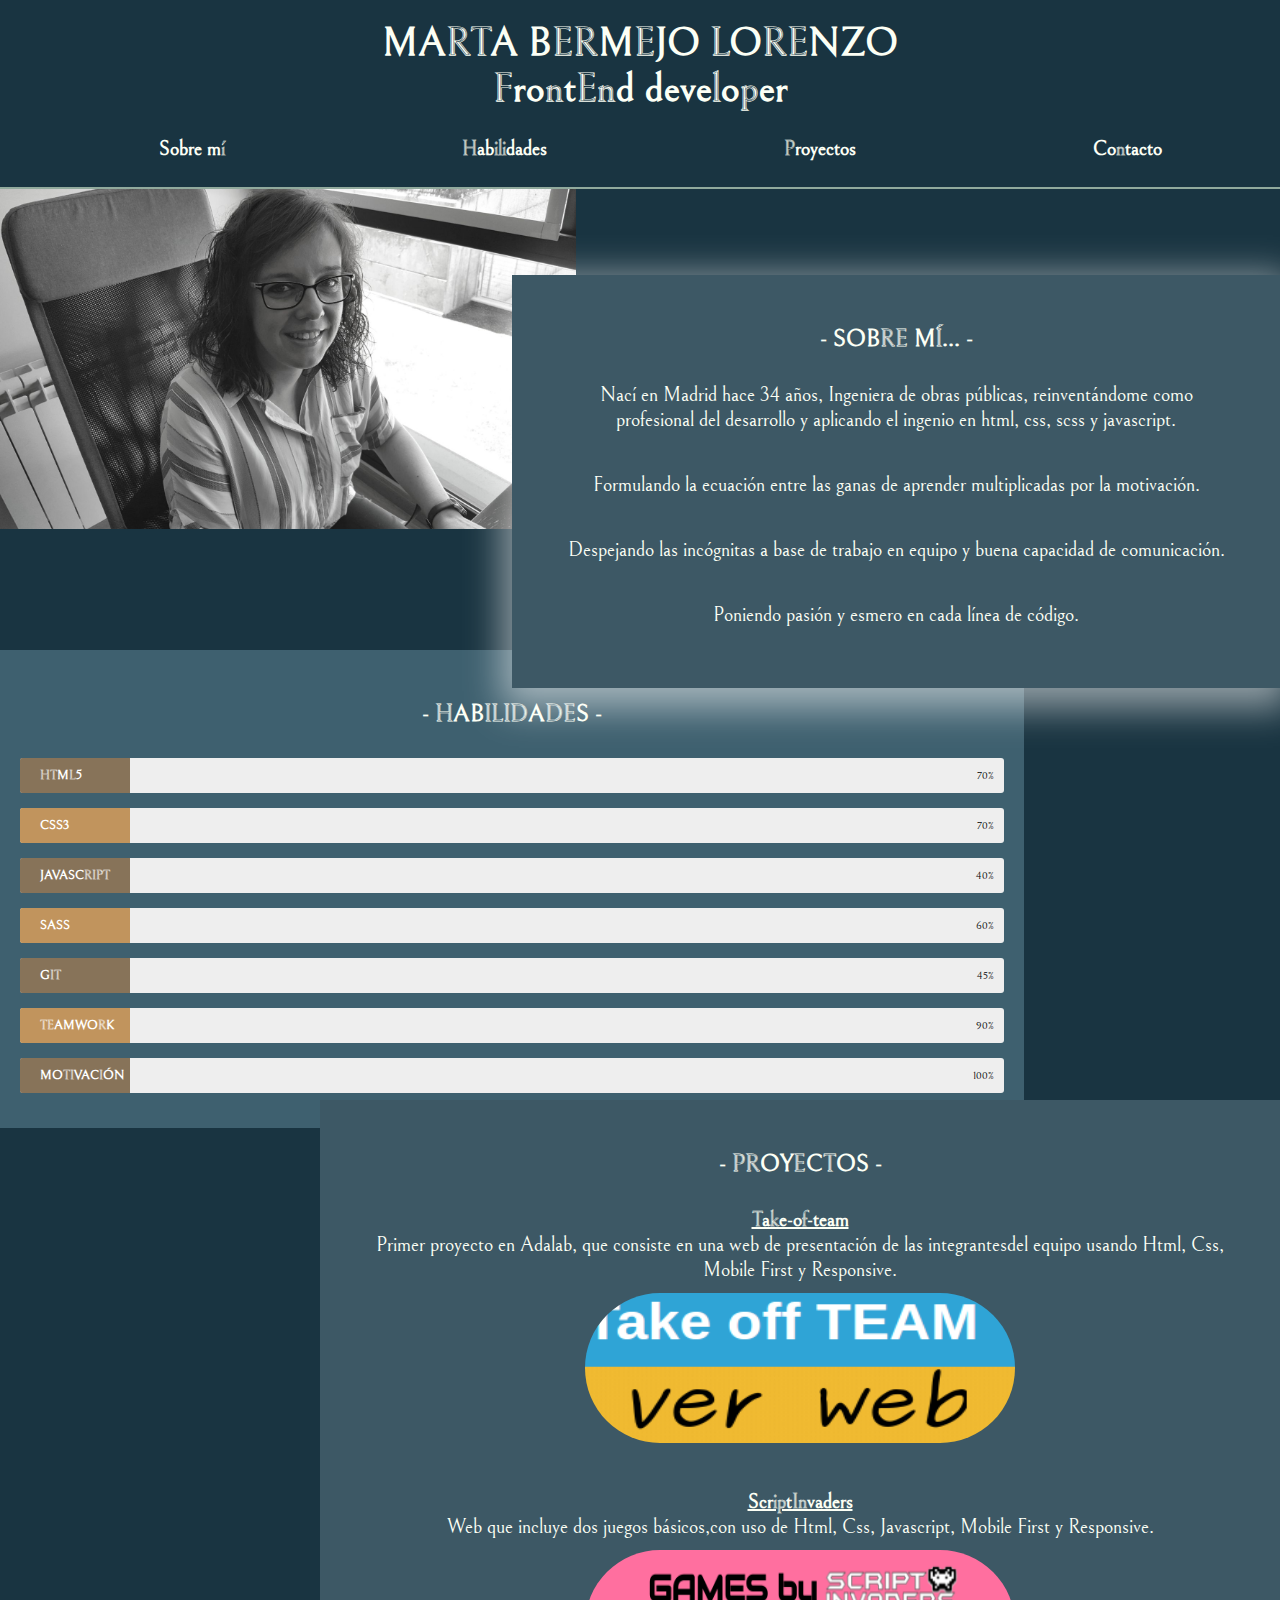
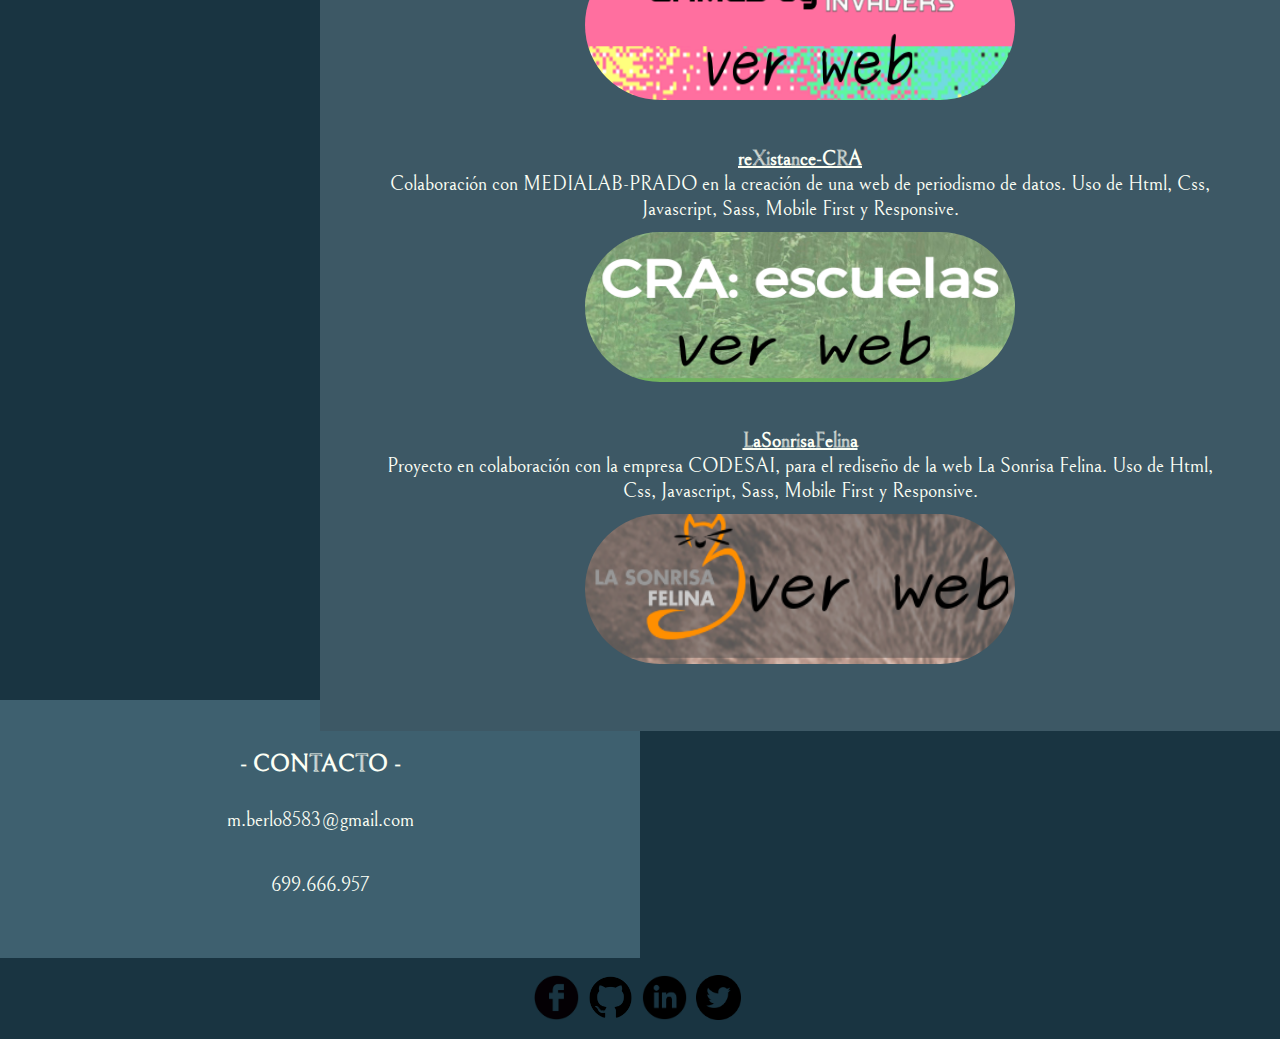
==== commit 98448ed5: "Modified the images and colors of the page" ====
--- a/index.html
+++ b/index.html
@@ -112,25 +112,25 @@
       <u><strong>Take-of-team</strong></u><br>
       Primer proyecto en Adalab, que consiste en una web de presentación de las integrantesdel equipo usando Html, Css, Mobile First y Responsive.<br>
       <a class="link-page" href="https://adalab.github.io/web-take-off-team/" target="_blank"><img class="img-link" src="images/takeOffTeam.png" alt="web Take off Team"></a>
-      <em>&lArr;Ver web</em>
+      <!-- <em>&lArr;Ver web</em> -->
     </p>
     <p>
       <u><strong>ScriptInvaders</strong></u><br>
       Web que incluye dos juegos básicos,con uso de Html, Css, Javascript, Mobile First y Responsive.<br>
       <a class="link-page" href="https://adalab.github.io/ScriptInvaders/" target="_blank"><img class="img-link" src="images/ScriptInvaders.png" alt="web ScriptInvaders"></a>
-      <em>&lArr;Ver web</em>
+      <!-- <em>&lArr;Ver web</em> -->
     </p>
     <p>
       <u><strong>reXistance-CRA</strong></u><br>
       Colaboración con MEDIALAB-PRADO en la creación de una web de periodismo de datos. Uso de Html, Css, Javascript, Sass, Mobile First y Responsive.<br>
       <a class="link-page" href="https://adalab.github.io/reXistance-CRA/" target="_blank"><img class="img-link" src="images/reXistanceCRA.png" alt="web reXistance-CRA"></a>
-      <em>&lArr;Ver web</em>
+      <!-- <em>&lArr;Ver web</em> -->
     </p>
     <p>
       <u><strong>LaSonrisaFelina</strong></u><br>
       Proyecto en colaboración con la empresa CODESAI, para el rediseño de la web La Sonrisa Felina. Uso de Html, Css, Javascript, Sass, Mobile First y Responsive.<br>
       <a class="link-page" href="https://adalab.github.io/laSonrisaFelina/" target="_blank"><img class="img-link" src="images/laSonrisaFelina.png" alt="web La Sonrisa Felina"></a>
-      <em>&lArr;Ver web</em>
+      <!-- <em>&lArr;Ver web</em> -->
     </p>
   </div>
   <div id="contacts" class="blank blank-contacts">
--- a/styles/index.css
+++ b/styles/index.css
@@ -4,21 +4,21 @@
 
 body {
   width: 100%;
-  background-color: #638D95;
+  background-color: #193441;
   margin: 0;
   font-family: 'Bellefair', serif;
-  color: white; }
+  color: #fcfff5; }
 
 h1 {
   text-align: center;
-  color: black;
+  color: #fcfff5;
   margin: 0;
   padding-top: 20px;
   font-size: 20px; }
 
 h2 {
   text-align: center;
-  color: black;
+  color: #fcfff5;
   padding: 10px; }
 
 p {
@@ -49,7 +49,7 @@
   position: absolute;
   height: 16.5%;
   width: 100%;
-  background: black;
+  background: #fcfff5;
   border-radius: 16.5%;
   opacity: 1;
   left: 0;
@@ -98,7 +98,7 @@
 
 .nav-small-item {
   padding: 5px;
-  border-bottom: 2px solid black;
+  border-bottom: 2px solid #91aa9d;
   font-weight: bold; }
 
 .nav-small-item:last-child {
@@ -109,7 +109,7 @@
   position: fixed;
   right: 0;
   top: 106px;
-  background-color: #638D95;
+  background-color: #193441;
   z-index: -50;
   margin: 0;
   width: 100%;
@@ -138,7 +138,7 @@
   width: 100%;
   text-decoration: none;
   font-size: 20px;
-  color: black; }
+  color: #fcfff5; }
 
 a:hover {
   color: #C8D9DC; }
@@ -171,8 +171,8 @@
 
 .img-link {
   margin-top: 10px;
-  width: 50%;
-  border-radius: 30px;
+  width: 100%;
+  border-radius: 90px;
   height: 75px; }
 
 .up-image {
@@ -180,7 +180,7 @@
 
 @media (min-width: 760px) {
   .img-link {
-    width: 30%;
+    width: 50%;
     height: 150px; } }
 .skillbar {
   position: relative;
@@ -236,8 +236,8 @@
   top: 0;
   z-index: 200;
   width: 100%;
-  background-color: #638D95;
-  border-bottom: 2px solid black; }
+  background-color: #193441;
+  border-bottom: 2px solid #91aa9d; }
 
 .nav-mobile-container {
   display: -webkit-box;
@@ -246,7 +246,7 @@
   -webkit-box-pack: justify;
       -ms-flex-pack: justify;
           justify-content: space-between;
-  background-color: #638D95;
+  background-color: #193441;
   padding: 5px 20px;
   height: 103px; }
 
@@ -275,13 +275,16 @@
     display: none; } }
 .photo, .about-me, .skills, .projects, .contact {
   position: relative;
-  background-color: #245B65;
+  background-color: #3e606f;
   width: 80%;
   margin-left: auto;
   margin-right: auto; }
 
+.skills {
+  padding: 10px; }
+
 .photo {
-  background-color: #638D95;
+  background-color: #193441;
   margin-top: 88px; }
 
 .blank {
@@ -316,10 +319,10 @@
     padding: 20px; }
 
   .about-me, .projects {
-    background-color: #40737D; }
+    background-color: #3D5865; }
 
   .skills, .contact {
-    background-color: #245B65; }
+    background-color: #3e606f; }
 
   .photo {
     position: absolute;
